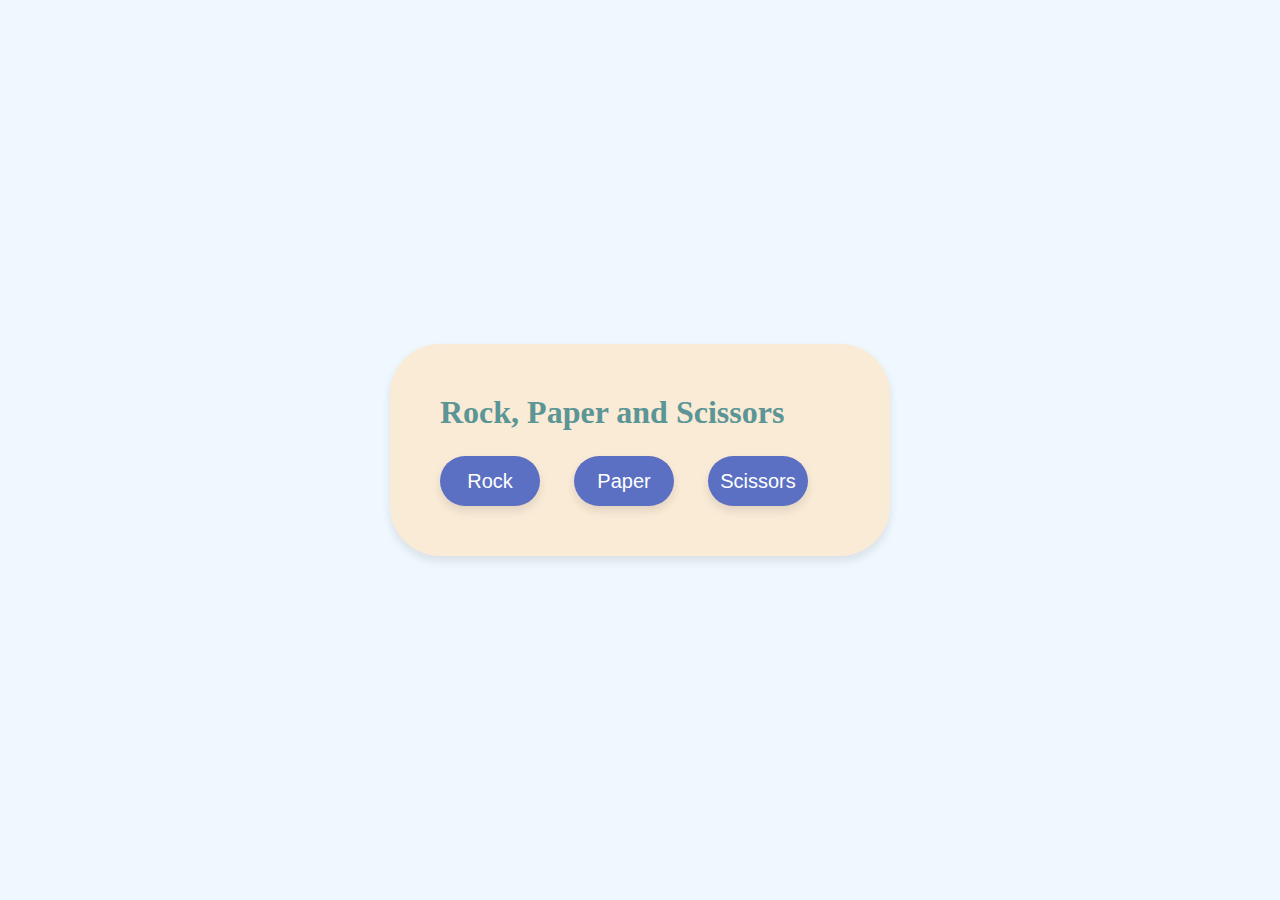
==== index.html @ 7b2bcd66 "Add files via upload" ====
<!DOCTYPE html>
<html lang="en">
<head>
    <meta charset="UTF-8">
    <meta name="viewport" content="width=device-width, initial-scale=1.0">
    <title>Rock, Paper and Scissors</title>
    <link rel="stylesheet" href="style.css">
    <script src="script.js"></script>
</head>
<body>
    <div class="container">
        <h1 class="header">Rock, Paper and Scissors</h1>
        <div class="buttons">
            <button class="button" onclick="playGame('Rock')">Rock</button>
            <button class="button" onclick="playGame('Paper')">Paper</button>
            <button class="button" onclick="playGame('Scissors')">Scissors</button>
        </div>
    </div>
</body>
</html>
---- style.css ----
*{
    margin: 0;
    padding: 0;
    box-sizing: border-box;
}

body{
    height: 100vh;
    display: flex;
    align-items: center;
    justify-content: center;
    background-color: aliceblue;
}

.container{
    display: flex;
    flex-direction: column;
    align-items: center;
    border: none;
    max-width: 600px;
    padding: 50px;
    border-radius: 50px;
    background-color: antiquewhite;
    box-shadow: 0 5px 10px rgba(0, 0, 0, 0.1);
}

.container .header{
    margin-bottom: 25px;
    width: 400px;
    color: rgb(91, 149, 149);
}

.container .buttons{
    height: 50px;
    width: 400px;
}

.buttons .button{
    height: 50px;
    width: 100px;
    margin-right: 30px;
    font-size: 20px;
    border: none;
    background-color: rgb(91, 112, 194);
    color: #fff;
    border-radius: 50px;
    box-shadow: 0 5px 10px rgba(0, 0, 0, 0.1);
    transition: all 0.3s;
    cursor: pointer;
}

.buttons .button:hover{
    background-color: #fff;
    color: rgb(91, 112, 194);
}
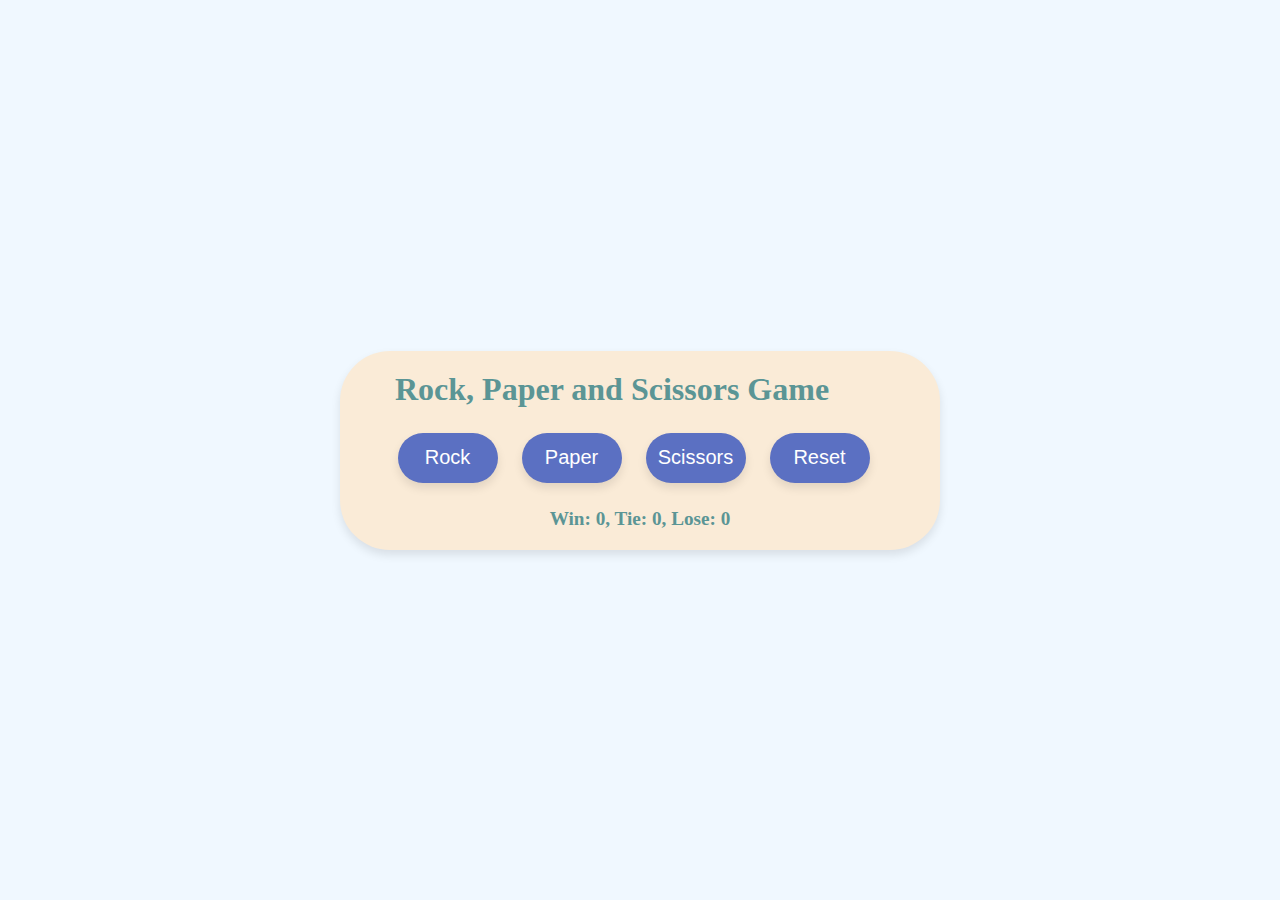
==== commit 2f380536: "Add files via upload" ====
--- a/index.html
+++ b/index.html
@@ -3,18 +3,26 @@
 <head>
     <meta charset="UTF-8">
     <meta name="viewport" content="width=device-width, initial-scale=1.0">
-    <title>Rock, Paper and Scissors</title>
+    <title>Rock, Paper and Scissors Game</title>
     <link rel="stylesheet" href="style.css">
-    <script src="script.js"></script>
 </head>
 <body>
     <div class="container">
-        <h1 class="header">Rock, Paper and Scissors</h1>
+        <h1 class="header">Rock, Paper and Scissors Game</h1>
+        
         <div class="buttons">
-            <button class="button" onclick="playGame('Rock')">Rock</button>
-            <button class="button" onclick="playGame('Paper')">Paper</button>
-            <button class="button" onclick="playGame('Scissors')">Scissors</button>
+            <button class="button" onclick="playGame('Rock');">Rock</button>
+            <button class="button" onclick="playGame('Paper');">Paper</button>
+            <button class="button" onclick="playGame('Scissors');">Scissors</button>
+            <button class="button"onclick="resetScore();">Reset</button>
+        </div>
+
+        <div class="result-sheet">
+            <p class="js-result"></p>
+            <p class="js-moves"></p>
+            <p class="js-score-sheet"></p>
         </div>
     </div>
+    <script src="script.js"></script>
 </body>
 </html>--- a/style.css
+++ b/style.css
@@ -18,7 +18,7 @@
     align-items: center;
     border: none;
     max-width: 600px;
-    padding: 50px;
+    padding: 20px;
     border-radius: 50px;
     background-color: antiquewhite;
     box-shadow: 0 5px 10px rgba(0, 0, 0, 0.1);
@@ -26,19 +26,21 @@
 
 .container .header{
     margin-bottom: 25px;
-    width: 400px;
+    margin-left: 110px;
+    width: 600px;
     color: rgb(91, 149, 149);
 }
 
 .container .buttons{
     height: 50px;
-    width: 400px;
+    width: 600px;
+    margin-left: 75px;
 }
 
 .buttons .button{
     height: 50px;
     width: 100px;
-    margin-right: 30px;
+    margin-left: 20px;
     font-size: 20px;
     border: none;
     background-color: rgb(91, 112, 194);
@@ -52,4 +54,33 @@
 .buttons .button:hover{
     background-color: #fff;
     color: rgb(91, 112, 194);
+}
+
+.container .result-sheet{
+    margin-top: 10px;
+    display: flex;
+    flex-direction: column;
+    align-items: center;
+    max-width: 70%;
+}
+
+.result-sheet .js-result{
+    font-weight: bolder;
+    font-size: larger;
+    margin-top: 5px;
+    color: rgb(91, 149, 149);
+}
+
+.result-sheet .js-moves{
+    font-weight: bolder;
+    font-size: larger;
+    color: rgb(91, 149, 149);
+    margin-top: 5px;
+}
+
+.result-sheet .js-score-sheet{
+    font-size: larger;
+    font-weight: bolder;
+    margin-top: 5px;
+    color: rgb(91, 149, 149);
 }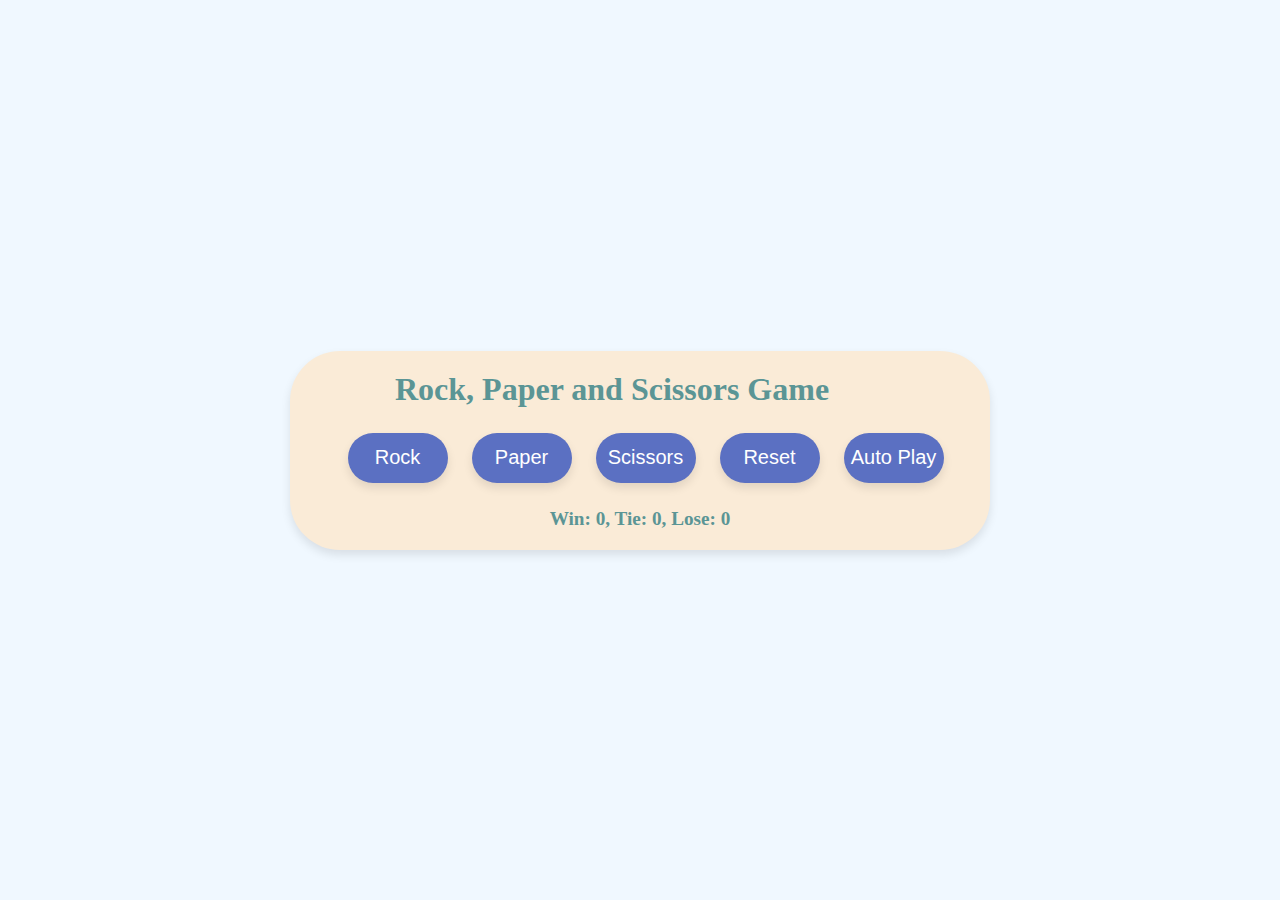
==== commit 5b3f9a4c: "Add files via upload" ====
--- a/index.html
+++ b/index.html
@@ -15,6 +15,7 @@
             <button class="button" onclick="playGame('Paper');">Paper</button>
             <button class="button" onclick="playGame('Scissors');">Scissors</button>
             <button class="button"onclick="resetScore();">Reset</button>
+            <button class="js-button" onclick="autoPlayFunc();">Auto Play</button>
         </div>
 
         <div class="result-sheet">
--- a/style.css
+++ b/style.css
@@ -17,7 +17,7 @@
     flex-direction: column;
     align-items: center;
     border: none;
-    max-width: 600px;
+    max-width: 700px;
     padding: 20px;
     border-radius: 50px;
     background-color: antiquewhite;
@@ -33,7 +33,7 @@
 
 .container .buttons{
     height: 50px;
-    width: 600px;
+    width: 700px;
     margin-left: 75px;
 }
 
@@ -56,6 +56,24 @@
     color: rgb(91, 112, 194);
 }
 
+.buttons .js-button{
+    height: 50px;
+    width: 100px;
+    margin-left: 20px;
+    font-size: 20px;
+    border: none;
+    background-color: rgb(91, 112, 194);
+    color: #fff;
+    border-radius: 50px;
+    box-shadow: 0 5px 10px rgba(0, 0, 0, 0.1);
+    transition: all 0.3s;
+    cursor: pointer;
+}
+
+.buttons .js-button:hover{
+    background-color: #fff;
+    color: rgb(91, 112, 194);
+}
 .container .result-sheet{
     margin-top: 10px;
     display: flex;
